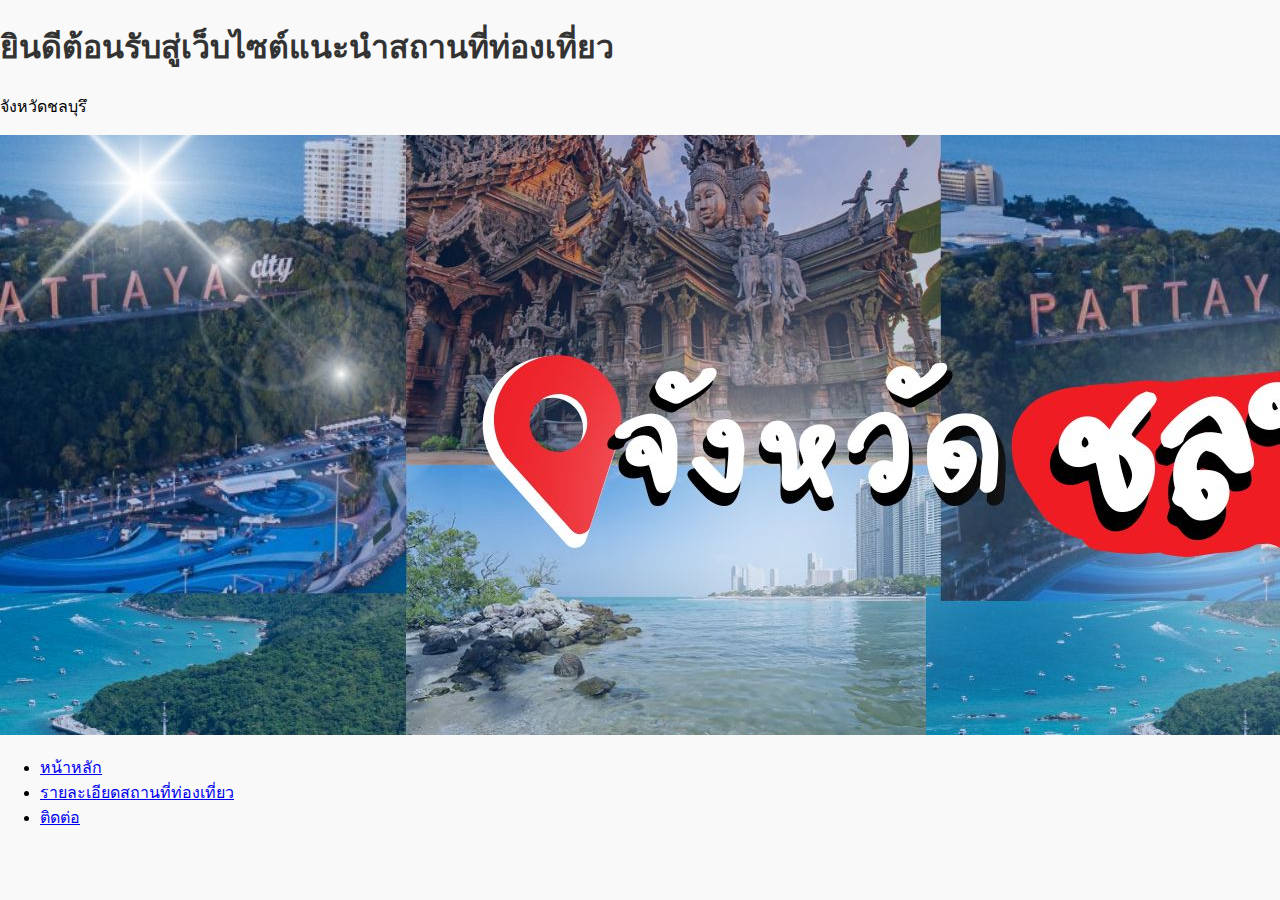
==== index.html @ dc35b4ab "เพิ่มรูปภาพ" ====
<!DOCTYPE html>
<html lang="th">
<head>
    <meta charset="UTF-8">
    <meta name="viewport" content="width=device-width, initial-scale=1.0">
    <title>หน้าแรก - สถานที่ท่องเที่ยว</title>
    <link rel="stylesheet" href="css/styles.css">
</head>
<body>
    <h1>ยินดีต้อนรับสู่เว็บไซต์แนะนำสถานที่ท่องเที่ยว</h1>
    <p>จังหวัดชลบุรึ</p>
    <header class="header">
        <div class="logo"><img src="images/Header.jpg" alt="logo website" srcset=""></div>
        <!-- ลิงก์รูปภาพ https://encrypted-tbn0.gstatic.com/images?q=tbn:ANd9GcRcGMZlU3JA_wFKD7YU2ZE7aXbrq4S7rrX27A&s -->
        <nav class="menu">
            <div class="menu-toggle">
                <span class="bar"></span>
                <span class="bar"></span>
                <span class="bar"></span>
            </div>
            <ul class="nav-list">
                <li><a href="index.html" aria-current="page">หน้าหลัก</a></li>
                <li><a href="info.html">รายละเอียดสถานที่ท่องเที่ยว</a></li>
                <li><a href="contact.html">ติดต่อ</a></li>
            </ul>
        </nav>
    </header>
</body>
</html>
---- css/styles.css ----
body {
    font-family: Arial, sans-serif;
    background-color: #f9f9f9;
    margin: 0;
    padding: 0;
}
h1 {
    color: #333;
}
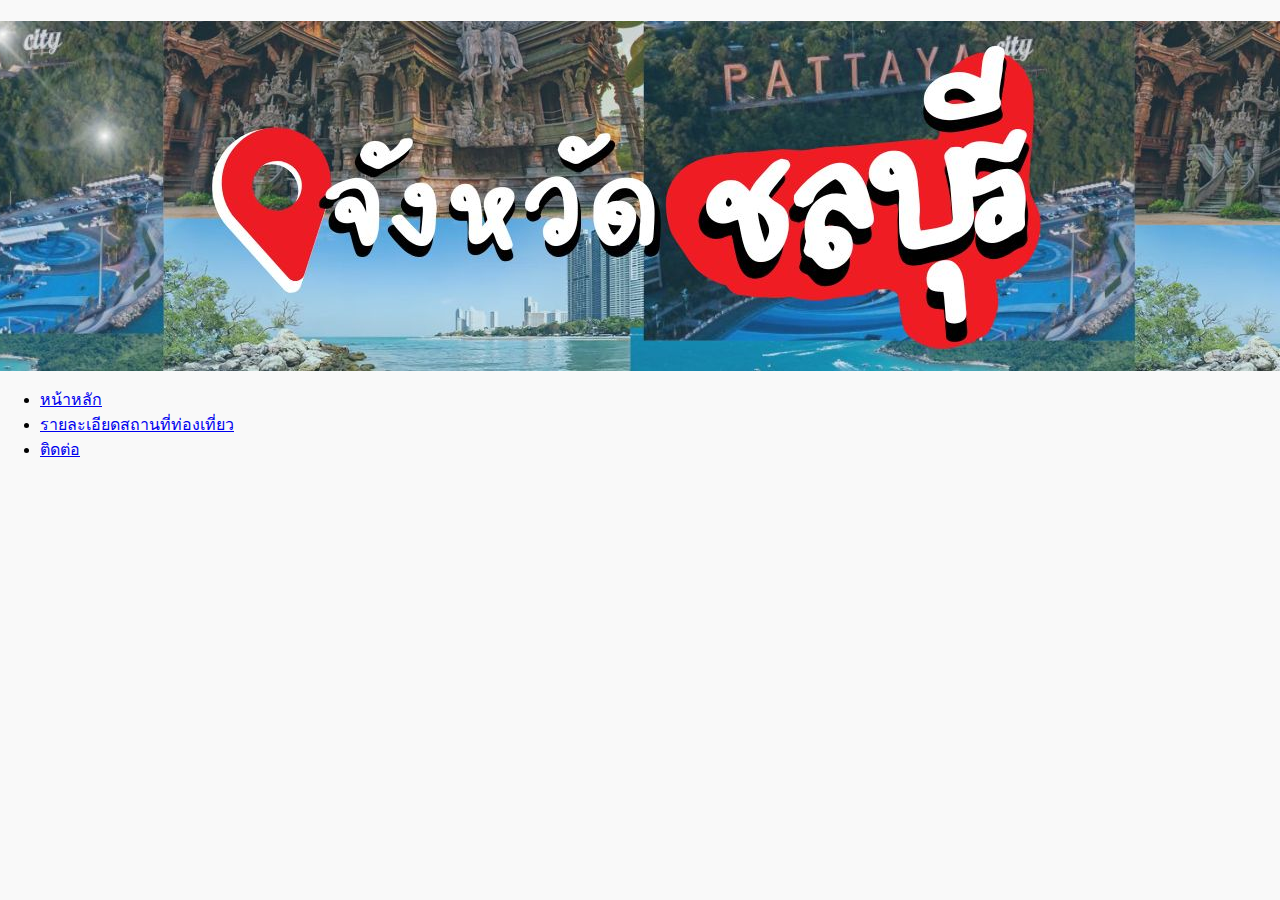
==== commit ef141137: "สร้างโครงสร้างพื้นฐานหน้าติดต่อ" ====
--- a/index.html
+++ b/index.html
@@ -7,11 +7,10 @@
     <link rel="stylesheet" href="css/styles.css">
 </head>
 <body>
-    <h1>ยินดีต้อนรับสู่เว็บไซต์แนะนำสถานที่ท่องเที่ยว</h1>
-    <p>จังหวัดชลบุรึ</p>
+    <h1></h1>
+    <p></p>
     <header class="header">
         <div class="logo"><img src="images/Header.jpg" alt="logo website" srcset=""></div>
-        <!-- ลิงก์รูปภาพ https://encrypted-tbn0.gstatic.com/images?q=tbn:ANd9GcRcGMZlU3JA_wFKD7YU2ZE7aXbrq4S7rrX27A&s -->
         <nav class="menu">
             <div class="menu-toggle">
                 <span class="bar"></span>
--- a/css/styles.css
+++ b/css/styles.css
@@ -5,5 +5,12 @@
     padding: 0;
 }
 h1 {
-    color: #333;
+    color: #e23131;
+}
+.logo{
+    display:flex;
+    justify-content: center;
+}
+.logo img{
+    width: 1920px;
 }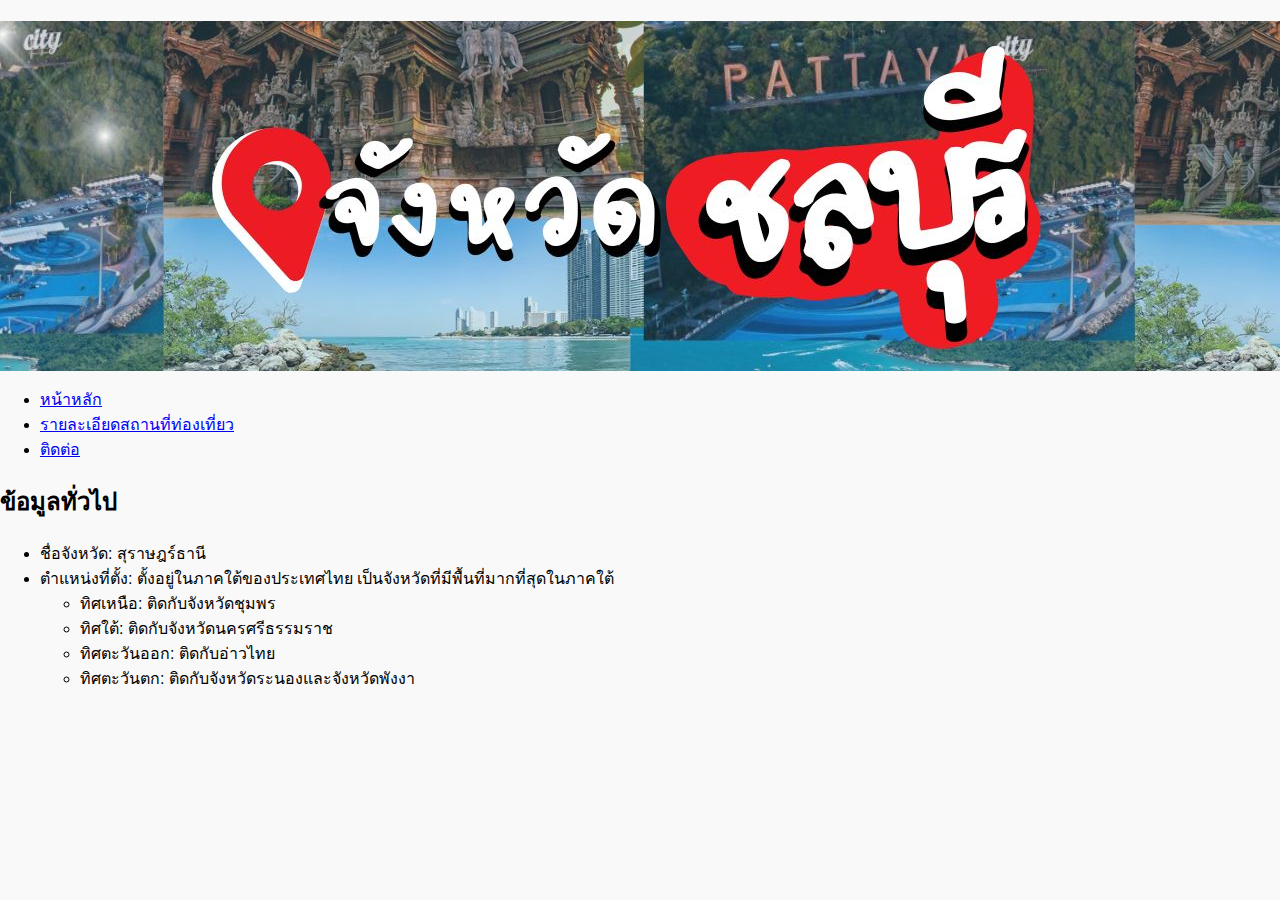
==== commit f87dd836: "เพิ่มข้อมูลของหน้าหลัก" ====
--- a/index.html
+++ b/index.html
@@ -19,10 +19,29 @@
             </div>
             <ul class="nav-list">
                 <li><a href="index.html" aria-current="page">หน้าหลัก</a></li>
-                <li><a href="info.html">รายละเอียดสถานที่ท่องเที่ยว</a></li>
+                <li><a href="attractions.html">รายละเอียดสถานที่ท่องเที่ยว</a></li>
                 <li><a href="contact.html">ติดต่อ</a></li>
             </ul>
         </nav>
     </header>
+    <main>
+        <div class="container">
+        <section id="about" class="section">
+            <h2>ข้อมูลทั่วไป</h2>
+            <ul>
+                <li>ชื่อจังหวัด: สุราษฎร์ธานี</li>
+                <li>
+                    ตำแหน่งที่ตั้ง: ตั้งอยู่ในภาคใต้ของประเทศไทย
+                    เป็นจังหวัดที่มีพื้นที่มากที่สุดในภาคใต้
+                    <ul>
+                        <li>ทิศเหนือ: ติดกับจังหวัดชุมพร</li>
+                        <li>ทิศใต้: ติดกับจังหวัดนครศรีธรรมราช</li>
+                        <li>ทิศตะวันออก: ติดกับอ่าวไทย</li>
+                        <li>ทิศตะวันตก: ติดกับจังหวัดระนองและจังหวัดพังงา</li>
+                    </ul>
+                </li>
+            </ul>
+        </section>
+        <section id="tourist" class="section">
 </body>
 </html>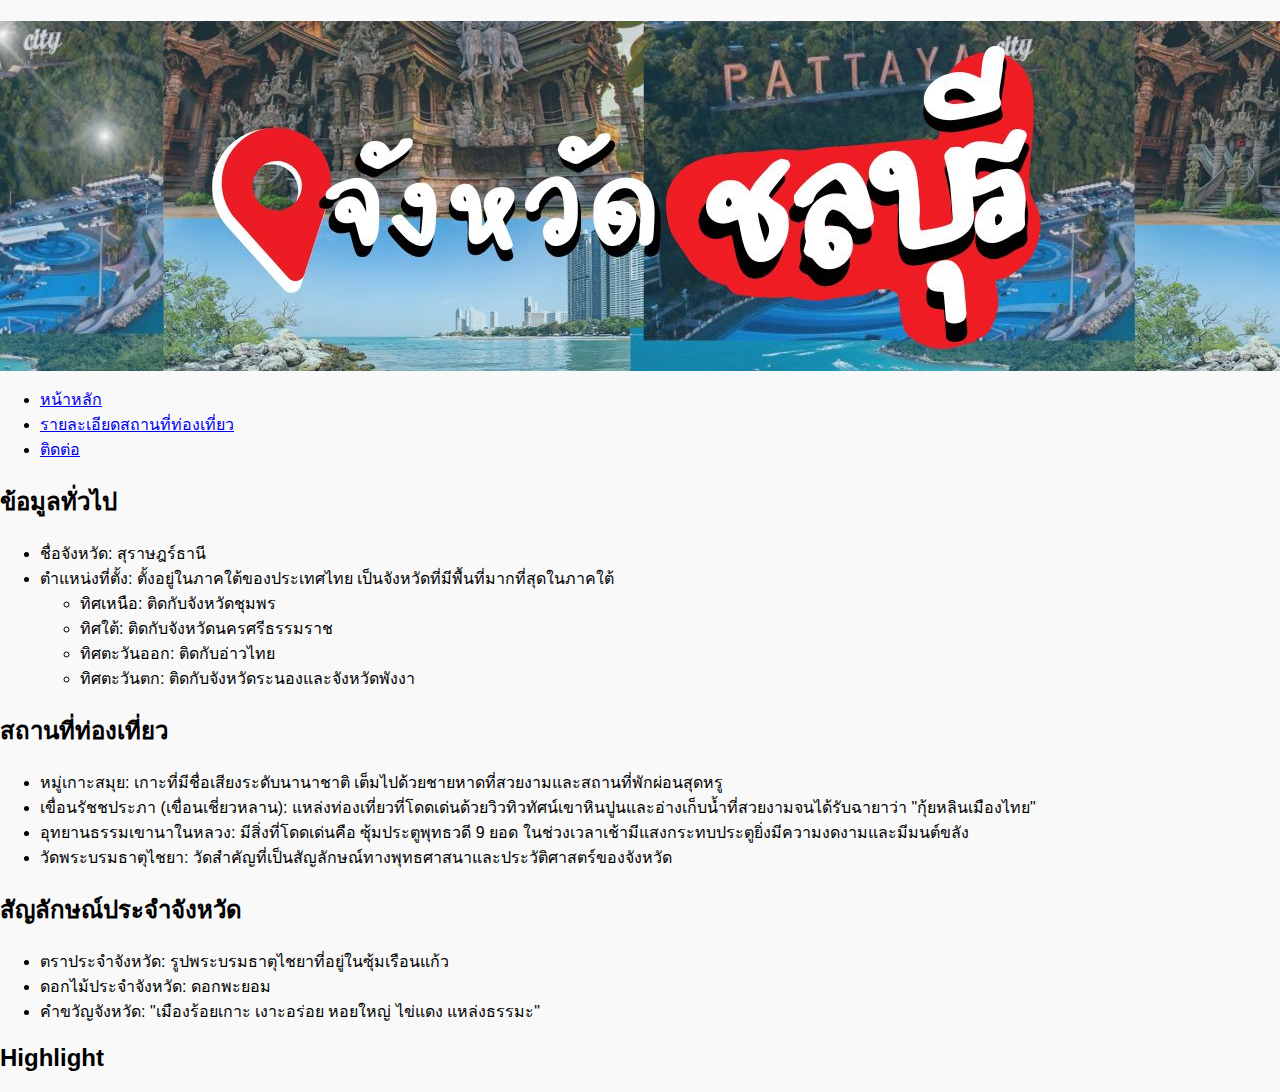
==== commit 92a98fe5: "เพิ่มข้อมูลของหน้าหลัก" ====
--- a/index.html
+++ b/index.html
@@ -43,5 +43,41 @@
             </ul>
         </section>
         <section id="tourist" class="section">
+            <h2>สถานที่ท่องเที่ยว</h2>
+            <ul>
+                <li>
+                    หมู่เกาะสมุย: เกาะที่มีชื่อเสียงระดับนานาชาติ
+                    เต็มไปด้วยชายหาดที่สวยงามและสถานที่พักผ่อนสุดหรู
+                </li>
+                <li>
+                    เขื่อนรัชชประภา (เขื่อนเชี่ยวหลาน):
+                    แหล่งท่องเที่ยวที่โดดเด่นด้วยวิวทิวทัศน์เขาหินปูนและอ่างเก็บน้ำที่สวยงามจนได้รับฉายาว่า
+                    "กุ้ยหลินเมืองไทย"
+                </li>
+                <li>
+                    อุทยานธรรมเขานาในหลวง: มีสิ่งที่โดดเด่นคือ ซุ้มประตูพุทธวดี 9 ยอด
+                    ในช่วงเวลาเช้ามีแสงกระทบประตูยิ่งมีความงดงามและมีมนต์ขลัง
+                </li>
+                <li>
+                    วัดพระบรมธาตุไชยา:
+                    วัดสำคัญที่เป็นสัญลักษณ์ทางพุทธศาสนาและประวัติศาสตร์ของจังหวัด
+                </li>
+            </ul>
+        </section>
+        <section id="symbol" class="section">
+            <h2>สัญลักษณ์ประจำจังหวัด</h2>
+            <ul>
+                <li>ตราประจำจังหวัด: รูปพระบรมธาตุไชยาที่อยู่ในซุ้มเรือนแก้ว</li>
+                <li>ดอกไม้ประจำจังหวัด: ดอกพะยอม</li>
+                <li>
+                    คำขวัญจังหวัด: "เมืองร้อยเกาะ เงาะอร่อย หอยใหญ่ ไข่แดง แหล่งธรรมะ"
+                </li>
+            </ul>
+        </section>
+        <section id="highlight" class="section">
+            <div class="text-center">
+                <h2>Highlight</h2>
+            </div>
+            <div class="grid-hl">
 </body>
 </html>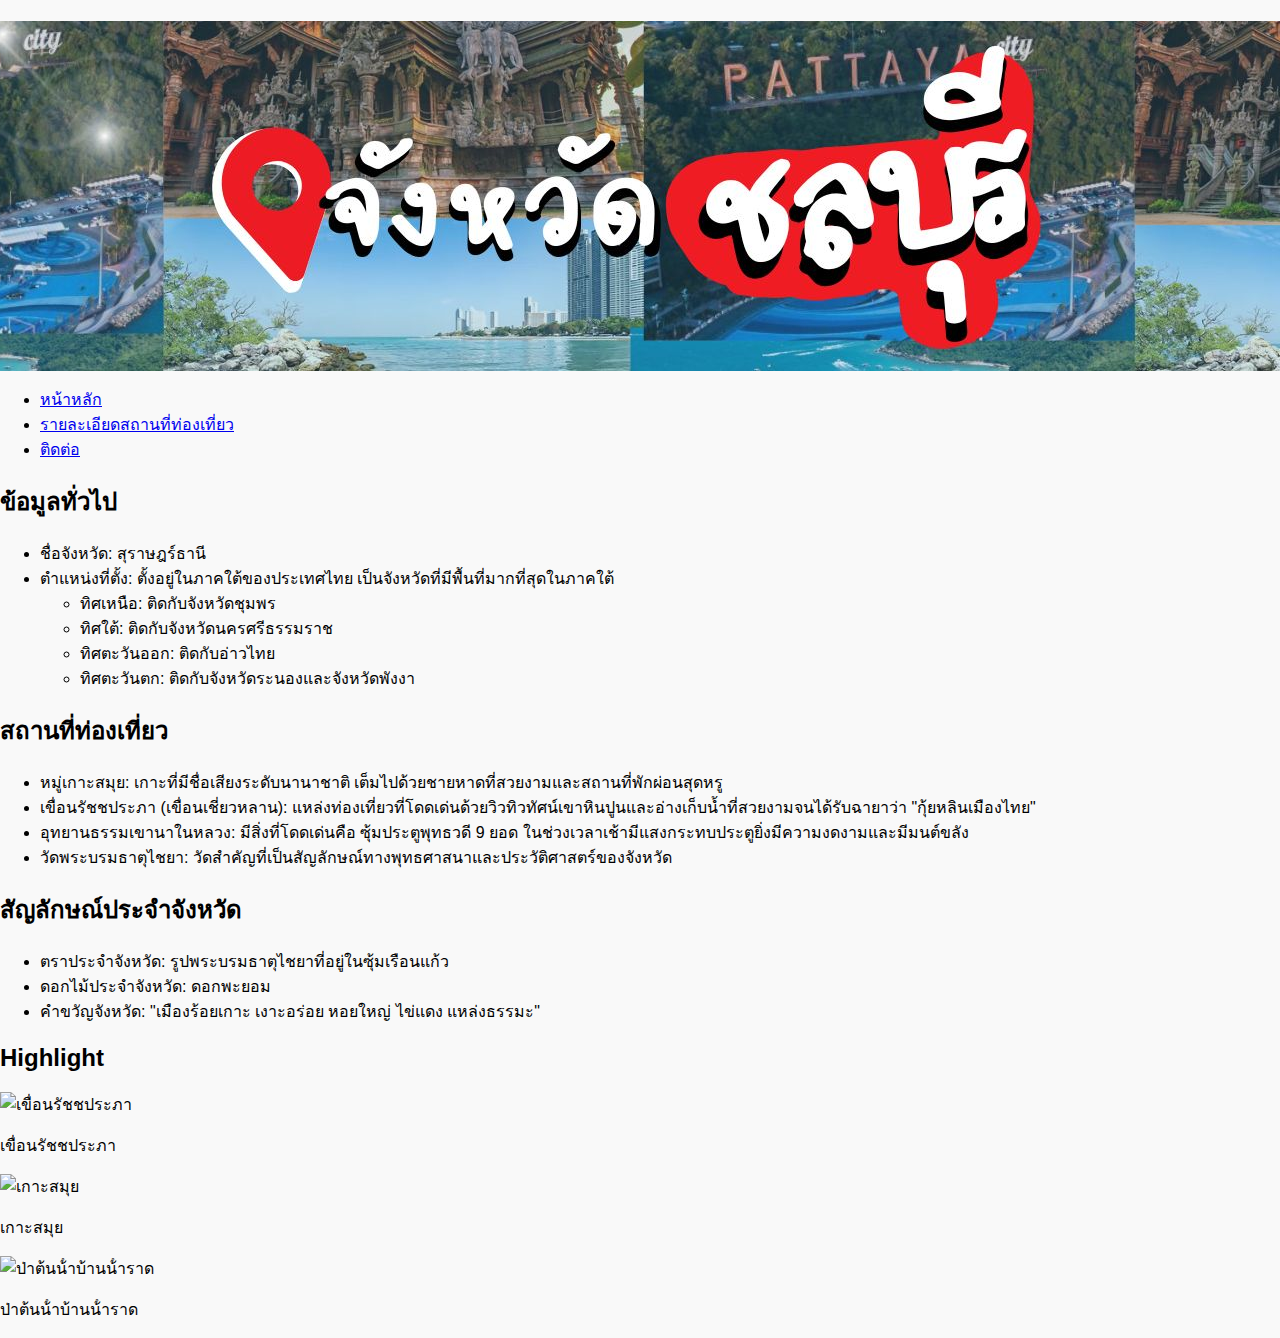
==== commit 82e485ea: "เพิ่มข้อมูลของหน้าหลัก" ====
--- a/index.html
+++ b/index.html
@@ -79,5 +79,24 @@
                 <h2>Highlight</h2>
             </div>
             <div class="grid-hl">
+                <div class="col">
+                    <img class="col-img" src="assets/images/col1.jpg" alt="เขื่อนรัชชประภา" srcset="" />
+                    <p>เขื่อนรัชชประภา</p>
+                    
+                </div>
+                <div class="col">
+                    <img class="col-img" src="assets/images/col2.jpg" alt="เกาะสมุย" srcset="" />
+                    <p>เกาะสมุย</p>
+                    
+                </div>
+                <div class="col">
+                    <img class="col-img" src="assets/images/col3.jpg" alt="ป่าต้นน้ําบ้านน้ําราด" srcset="" />
+                    <p>ป่าต้นน้ําบ้านน้ําราด</p>
+
+                </div>
+            </div>
+        </section>
+    </div>
+    </main>
 </body>
 </html>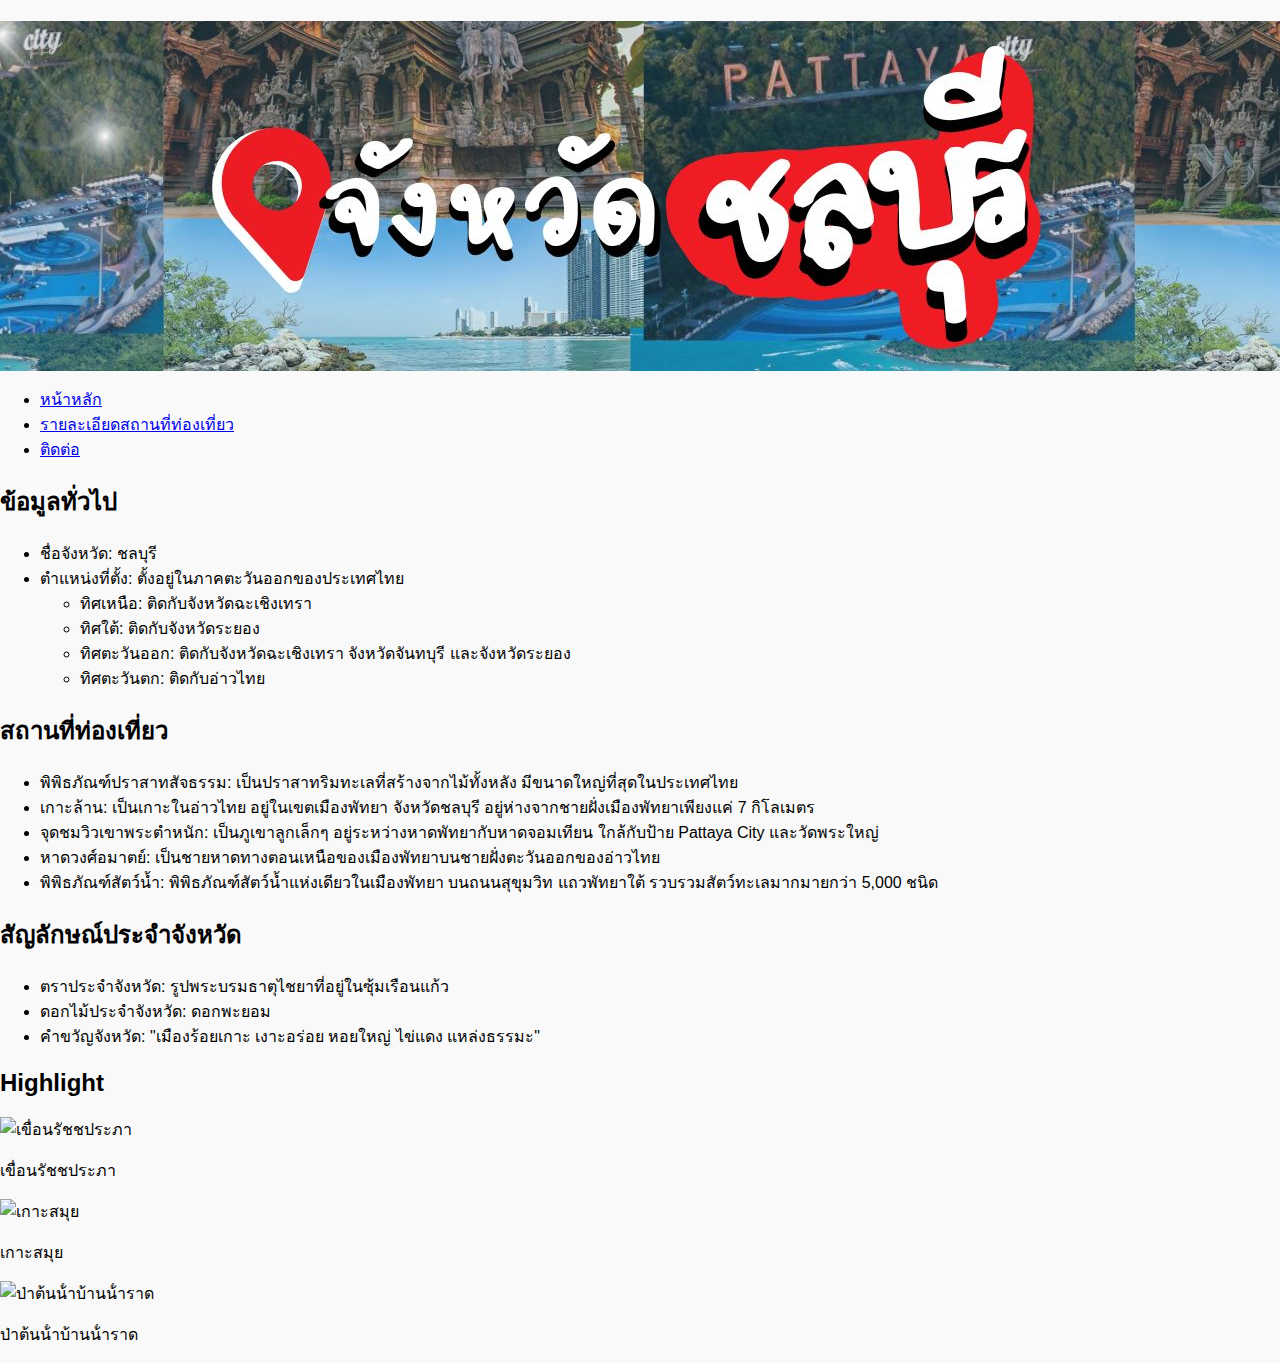
==== commit 01345b2c: "เพิ่มข้อมูลที่เที่ยวในหน้าหลัก" ====
--- a/index.html
+++ b/index.html
@@ -29,15 +29,14 @@
         <section id="about" class="section">
             <h2>ข้อมูลทั่วไป</h2>
             <ul>
-                <li>ชื่อจังหวัด: สุราษฎร์ธานี</li>
+                <li>ชื่อจังหวัด: ชลบุรี</li>
                 <li>
-                    ตำแหน่งที่ตั้ง: ตั้งอยู่ในภาคใต้ของประเทศไทย
-                    เป็นจังหวัดที่มีพื้นที่มากที่สุดในภาคใต้
+                    ตำแหน่งที่ตั้ง: ตั้งอยู่ในภาคตะวันออกของประเทศไทย
                     <ul>
-                        <li>ทิศเหนือ: ติดกับจังหวัดชุมพร</li>
-                        <li>ทิศใต้: ติดกับจังหวัดนครศรีธรรมราช</li>
-                        <li>ทิศตะวันออก: ติดกับอ่าวไทย</li>
-                        <li>ทิศตะวันตก: ติดกับจังหวัดระนองและจังหวัดพังงา</li>
+                        <li>ทิศเหนือ: ติดกับจังหวัดฉะเชิงเทรา</li>
+                        <li>ทิศใต้: ติดกับจังหวัดระยอง</li>
+                        <li>ทิศตะวันออก: ติดกับจังหวัดฉะเชิงเทรา จังหวัดจันทบุรี และจังหวัดระยอง</li>
+                        <li>ทิศตะวันตก: ติดกับอ่าวไทย</li>
                     </ul>
                 </li>
             </ul>
@@ -46,21 +45,21 @@
             <h2>สถานที่ท่องเที่ยว</h2>
             <ul>
                 <li>
-                    หมู่เกาะสมุย: เกาะที่มีชื่อเสียงระดับนานาชาติ
-                    เต็มไปด้วยชายหาดที่สวยงามและสถานที่พักผ่อนสุดหรู
+                    พิพิธภัณฑ์ปราสาทสัจธรรม: เป็นปราสาทริมทะเลที่สร้างจากไม้ทั้งหลัง มีขนาดใหญ่ที่สุดในประเทศไทย
                 </li>
                 <li>
-                    เขื่อนรัชชประภา (เขื่อนเชี่ยวหลาน):
-                    แหล่งท่องเที่ยวที่โดดเด่นด้วยวิวทิวทัศน์เขาหินปูนและอ่างเก็บน้ำที่สวยงามจนได้รับฉายาว่า
-                    "กุ้ยหลินเมืองไทย"
+                    เกาะล้าน: เป็นเกาะในอ่าวไทย อยู่ในเขตเมืองพัทยา จังหวัดชลบุรี อยู่ห่างจากชายฝั่งเมืองพัทยาเพียงแค่ 7 กิโลเมตร
                 </li>
                 <li>
-                    อุทยานธรรมเขานาในหลวง: มีสิ่งที่โดดเด่นคือ ซุ้มประตูพุทธวดี 9 ยอด
-                    ในช่วงเวลาเช้ามีแสงกระทบประตูยิ่งมีความงดงามและมีมนต์ขลัง
+                    จุดชมวิวเขาพระตำหนัก: เป็นภูเขาลูกเล็กๆ อยู่ระหว่างหาดพัทยากับหาดจอมเทียน ใกล้กับป้าย Pattaya City และวัดพระใหญ่
                 </li>
                 <li>
-                    วัดพระบรมธาตุไชยา:
-                    วัดสำคัญที่เป็นสัญลักษณ์ทางพุทธศาสนาและประวัติศาสตร์ของจังหวัด
+                    หาดวงศ์อมาตย์:
+                    เป็นชายหาดทางตอนเหนือของเมืองพัทยาบนชายฝั่งตะวันออกของอ่าวไทย
+                </li>
+                <li>
+                    พิพิธภัณฑ์สัตว์น้ำ:
+                    พิพิธภัณฑ์สัตว์น้ำแห่งเดียวในเมืองพัทยา บนถนนสุขุมวิท แถวพัทยาใต้ รวบรวมสัตว์ทะเลมากมายกว่า 5,000 ชนิด
                 </li>
             </ul>
         </section>
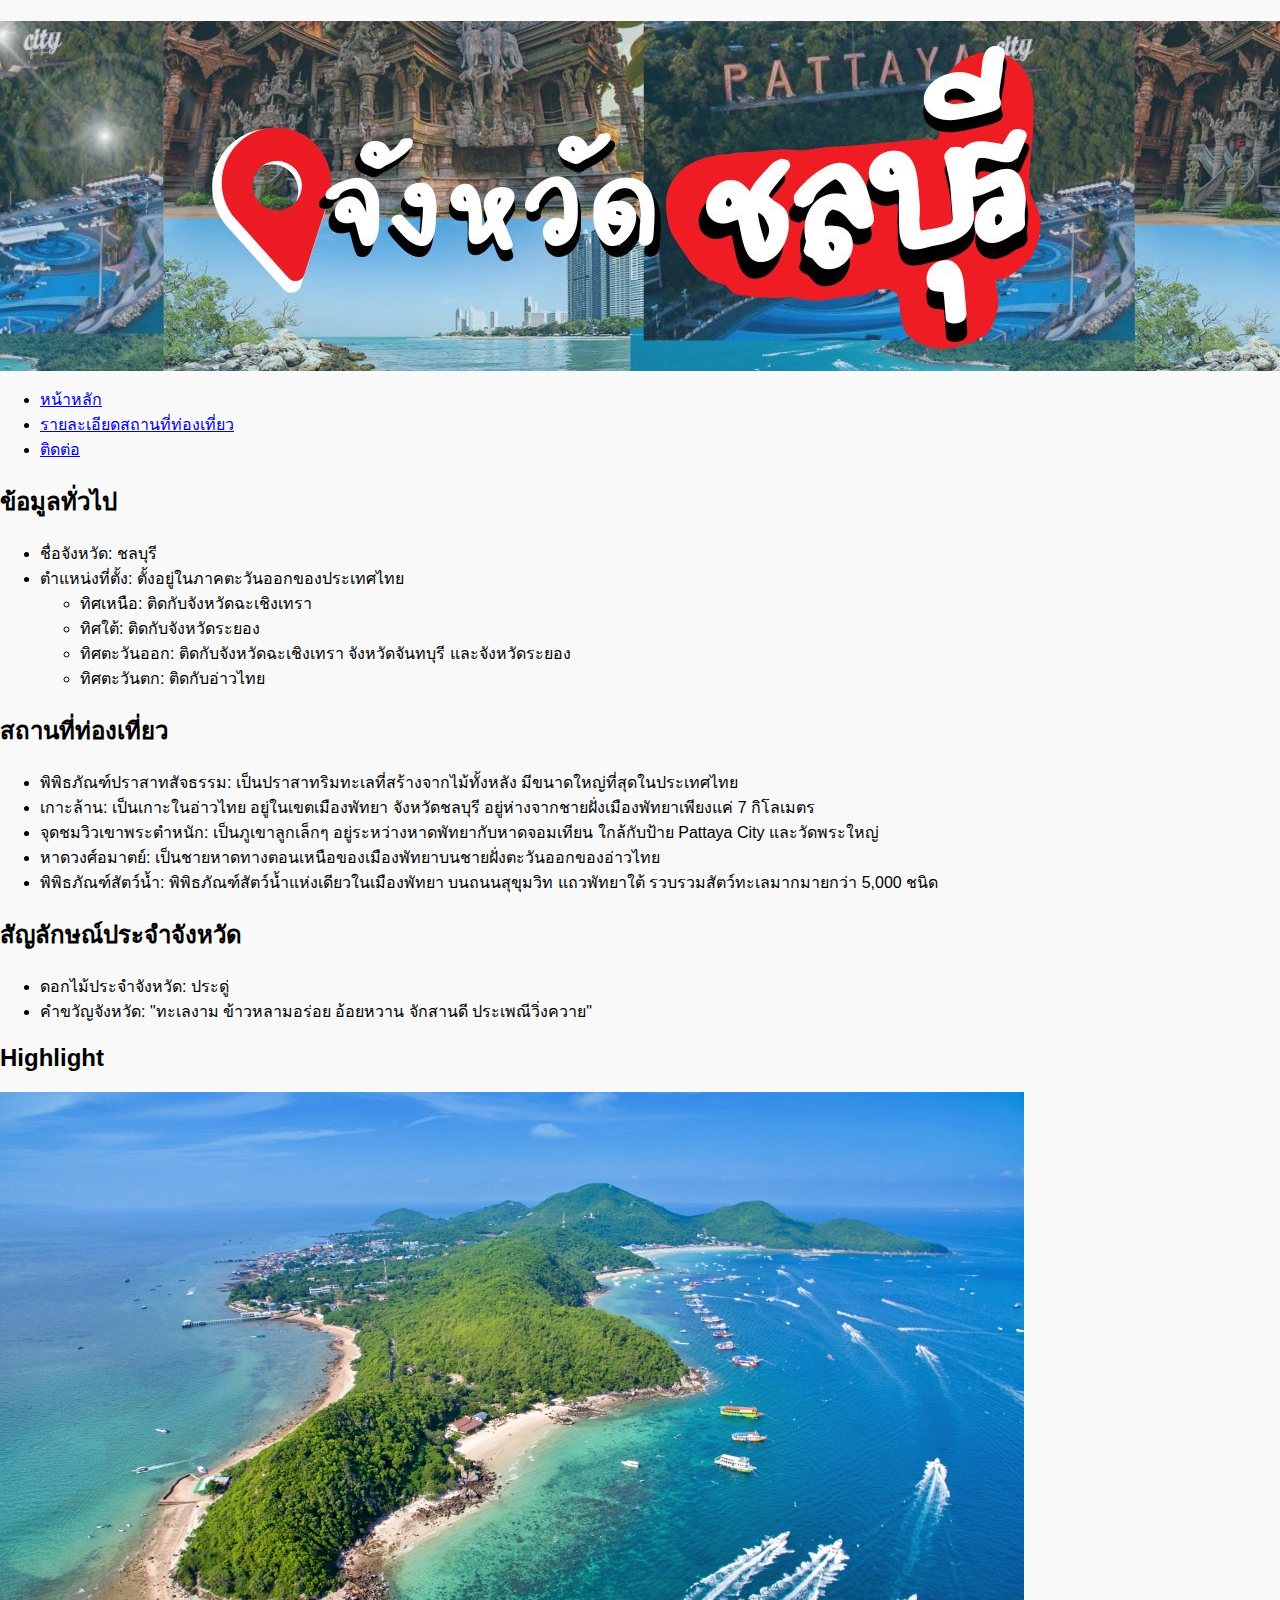
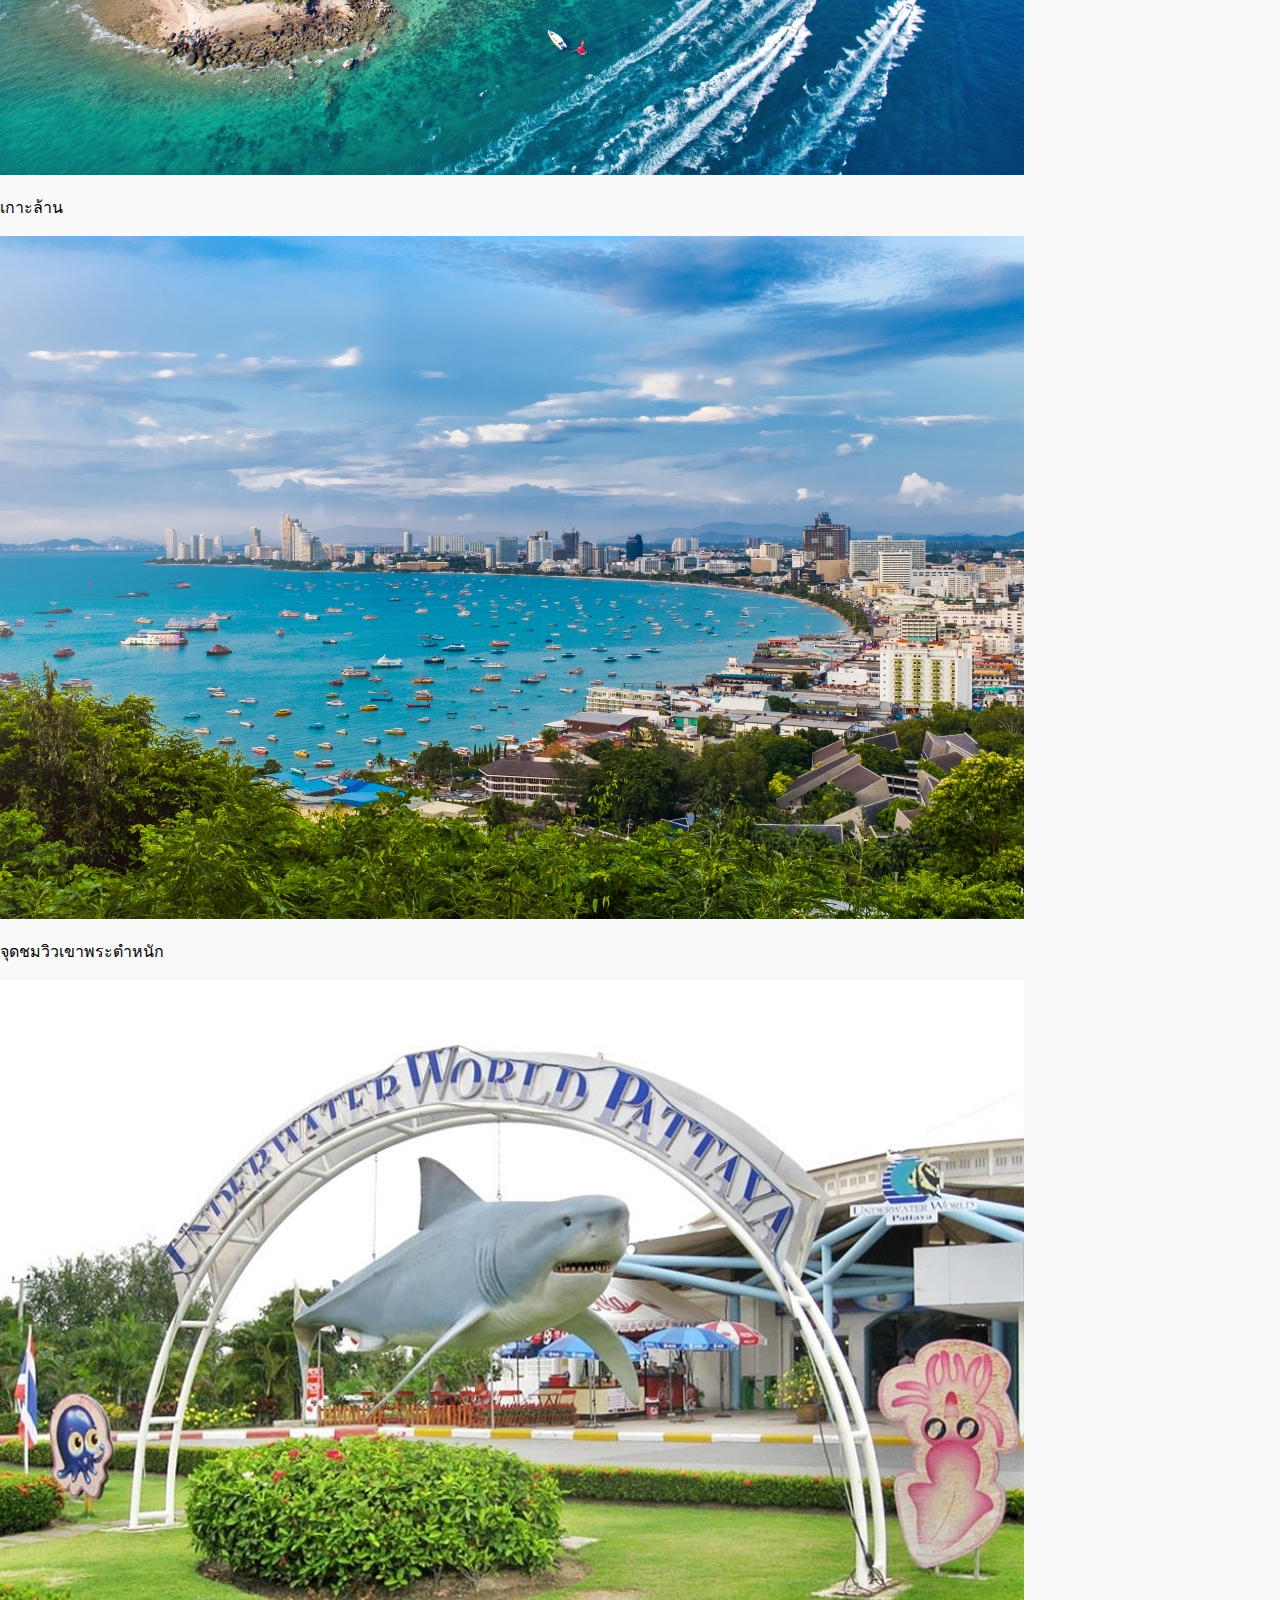
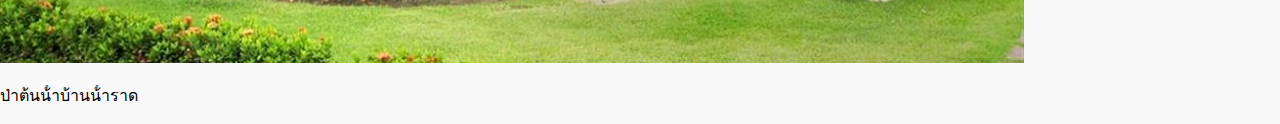
==== commit 44454867: "เพิ่มรูปภาพในหน้าหลัก" ====
--- a/index.html
+++ b/index.html
@@ -66,10 +66,10 @@
         <section id="symbol" class="section">
             <h2>สัญลักษณ์ประจำจังหวัด</h2>
             <ul>
-                <li>ตราประจำจังหวัด: รูปพระบรมธาตุไชยาที่อยู่ในซุ้มเรือนแก้ว</li>
-                <li>ดอกไม้ประจำจังหวัด: ดอกพะยอม</li>
+                <li>ดอกไม้ประจำจังหวัด: ประดู่</li>
                 <li>
-                    คำขวัญจังหวัด: "เมืองร้อยเกาะ เงาะอร่อย หอยใหญ่ ไข่แดง แหล่งธรรมะ"
+                    คำขวัญจังหวัด: "ทะเลงาม ข้าวหลามอร่อย
+                    อ้อยหวาน จักสานดี ประเพณีวิ่งควาย"
                 </li>
             </ul>
         </section>
@@ -78,18 +78,18 @@
                 <h2>Highlight</h2>
             </div>
             <div class="grid-hl">
-                <div class="col">
-                    <img class="col-img" src="assets/images/col1.jpg" alt="เขื่อนรัชชประภา" srcset="" />
-                    <p>เขื่อนรัชชประภา</p>
+                <div class="pic">
+                    <img class="pic-img" src="images/pic3.jpg" alt="เกาะล้าน" srcset="" />
+                    <p>เกาะล้าน</p>
+                    
+                </div>
+                <div class="pic">
+                    <img class="pic-img" src="images/pic2.jpg" alt="จุดชมวิวเขาพระตำหนัก" srcset="" />
+                    <p>จุดชมวิวเขาพระตำหนัก</p>
                     
                 </div>
                 <div class="col">
-                    <img class="col-img" src="assets/images/col2.jpg" alt="เกาะสมุย" srcset="" />
-                    <p>เกาะสมุย</p>
-                    
-                </div>
-                <div class="col">
-                    <img class="col-img" src="assets/images/col3.jpg" alt="ป่าต้นน้ําบ้านน้ําราด" srcset="" />
+                    <img class="pic-img" src="images/pic4.jpg" alt="พิพิธภัณฑ์สัตว์น้ำ" srcset="" />
                     <p>ป่าต้นน้ําบ้านน้ําราด</p>
 
                 </div>
